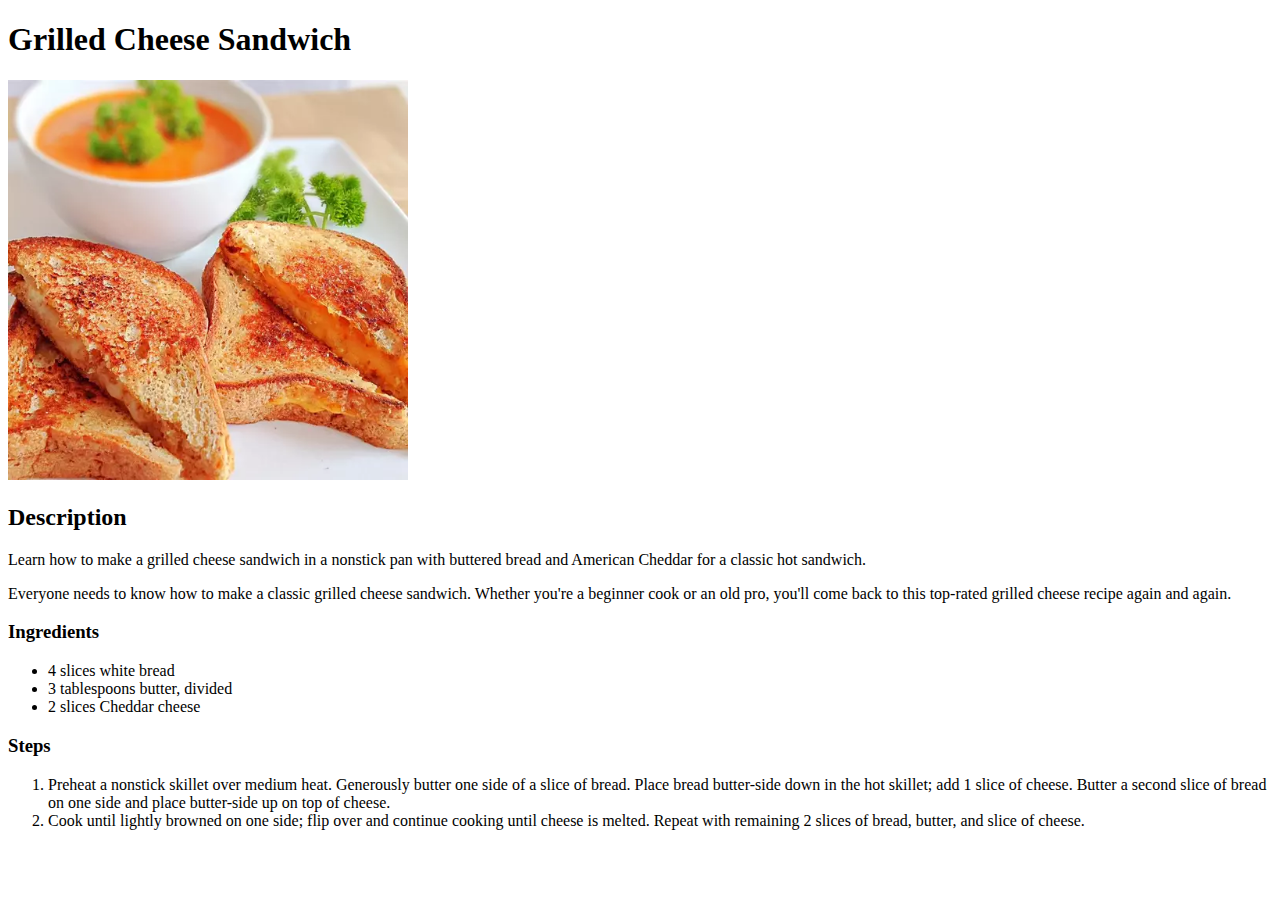
==== recipes/grilled-cheese-sandwich.html @ ba649b7a "Created grilled-cheese-sandwich.html, sloppy-joes.html" ====
<!DOCTYPE html>
<html lang="en">
<head>
    <meta charset="UTF-8">
    <meta name="viewport" content="width=device-width, initial-scale=1.0">
    <title>Grilled Cheese Sandwich</title>
</head>
<body>
    <h1>Grilled Cheese Sandwich</h1>
    <img src="images/grilledCheeseSandwich.png" alt="Sloppy Joe Burger" width="400" height="400">
    <h2>Description</h2>
    <p>Learn how to make a grilled cheese sandwich in a nonstick pan with buttered bread and American Cheddar for a classic hot sandwich.</p>
    <p>Everyone needs to know how to make a classic grilled cheese sandwich. Whether you're a beginner cook or an old pro, you'll come back to this top-rated grilled cheese recipe again and again.</p>
    <h3>Ingredients</h3>
    <ul>
        <li>4 slices white bread</li>
        <li>3 tablespoons butter, divided</li>
        <li>2 slices Cheddar cheese</li>
    </ul>
    <h3>Steps</h3>
    <ol>
        <li>Preheat a nonstick skillet over medium heat. Generously butter one side of a slice of bread. Place bread butter-side down in the hot skillet; add 1 slice of cheese. Butter a second slice of bread on one side and place butter-side up on top of cheese.</li>
        <li>Cook until lightly browned on one side; flip over and continue cooking until cheese is melted. Repeat with remaining 2 slices of bread, butter, and slice of cheese.</li>
        
    </ol>
    
</body>
</html>
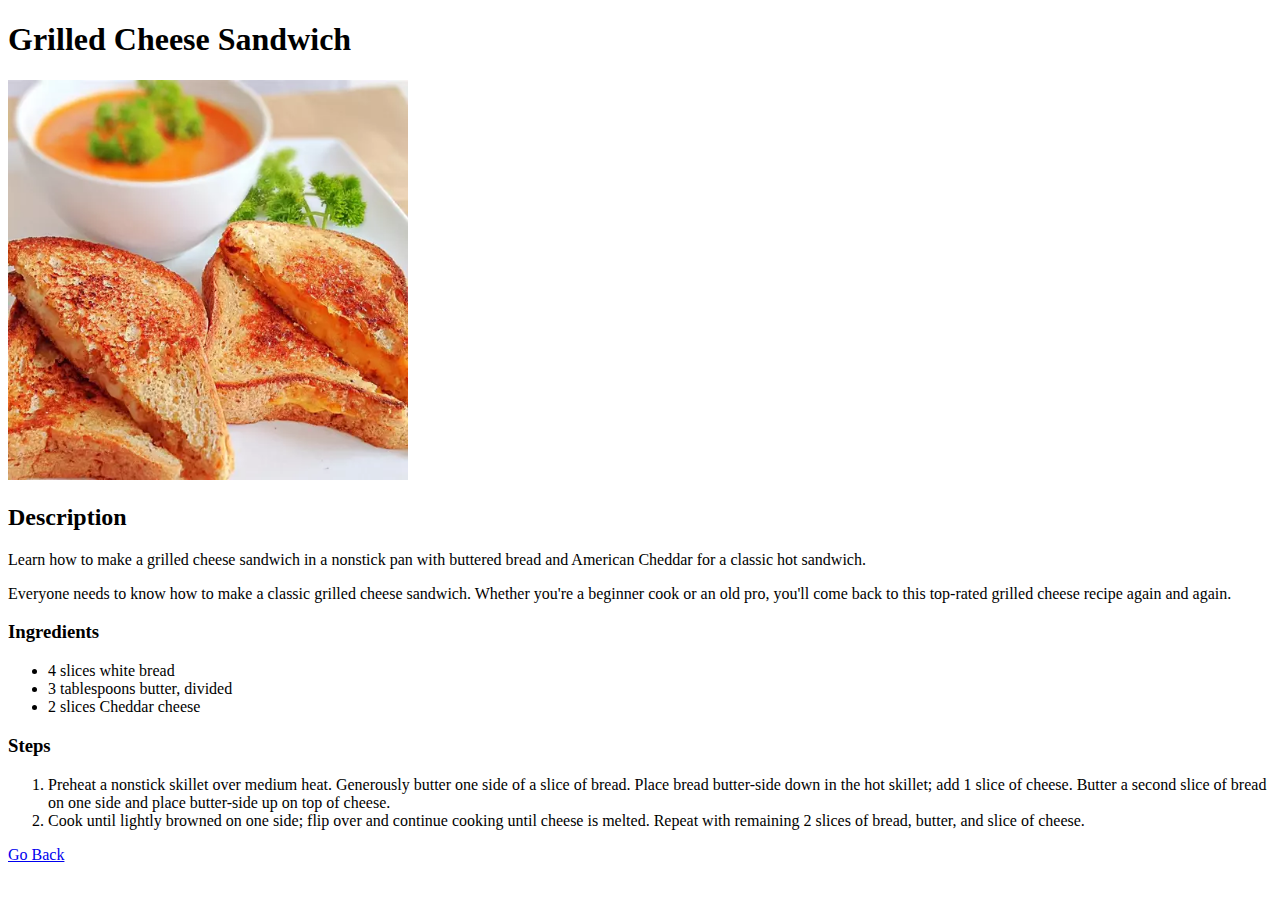
==== commit 02ea42e1: "Added a 'go back' link to all three recipe html files to go back to the index.html page" ====
--- a/recipes/grilled-cheese-sandwich.html
+++ b/recipes/grilled-cheese-sandwich.html
@@ -23,6 +23,6 @@
         <li>Cook until lightly browned on one side; flip over and continue cooking until cheese is melted. Repeat with remaining 2 slices of bread, butter, and slice of cheese.</li>
         
     </ol>
-    
+    <a href="../index.html">Go Back</a>
 </body>
 </html>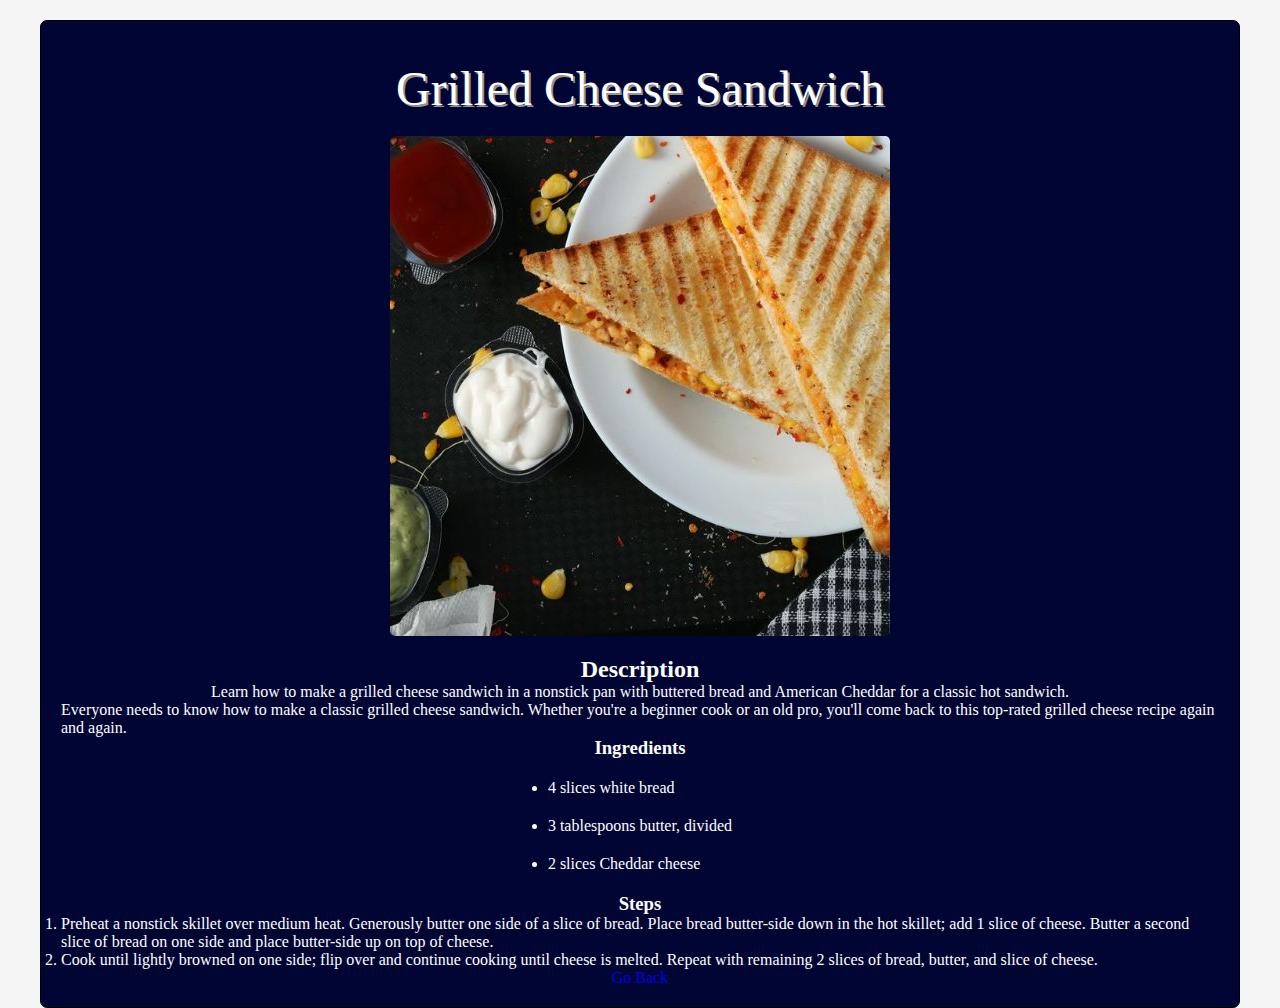
==== commit 422eb024: "Deleted the images as they were different sizes and used canvas to resize all images in the images r" ====
--- a/recipes/grilled-cheese-sandwich.html
+++ b/recipes/grilled-cheese-sandwich.html
@@ -1,28 +1,41 @@
 <!DOCTYPE html>
 <html lang="en">
+
 <head>
     <meta charset="UTF-8">
     <meta name="viewport" content="width=device-width, initial-scale=1.0">
     <title>Grilled Cheese Sandwich</title>
+    <link rel="stylesheet" href="../styles.css">
 </head>
+
 <body>
-    <h1>Grilled Cheese Sandwich</h1>
-    <img src="images/grilledCheeseSandwich.png" alt="Sloppy Joe Burger" width="400" height="400">
-    <h2>Description</h2>
-    <p>Learn how to make a grilled cheese sandwich in a nonstick pan with buttered bread and American Cheddar for a classic hot sandwich.</p>
-    <p>Everyone needs to know how to make a classic grilled cheese sandwich. Whether you're a beginner cook or an old pro, you'll come back to this top-rated grilled cheese recipe again and again.</p>
-    <h3>Ingredients</h3>
-    <ul>
-        <li>4 slices white bread</li>
-        <li>3 tablespoons butter, divided</li>
-        <li>2 slices Cheddar cheese</li>
-    </ul>
-    <h3>Steps</h3>
-    <ol>
-        <li>Preheat a nonstick skillet over medium heat. Generously butter one side of a slice of bread. Place bread butter-side down in the hot skillet; add 1 slice of cheese. Butter a second slice of bread on one side and place butter-side up on top of cheese.</li>
-        <li>Cook until lightly browned on one side; flip over and continue cooking until cheese is melted. Repeat with remaining 2 slices of bread, butter, and slice of cheese.</li>
-        
-    </ol>
-    <a href="../index.html">Go Back</a>
+    <div class="container">
+        <h1>Grilled Cheese Sandwich</h1>
+        <img src="images/grilledCheeseSandwhich.jpg" alt="Sloppy Joe Burger">
+    
+        <h2>Description</h2>
+        <p>Learn how to make a grilled cheese sandwich in a nonstick pan with buttered bread and American Cheddar for a
+            classic hot sandwich.</p>
+        <p>Everyone needs to know how to make a classic grilled cheese sandwich. Whether you're a beginner cook or an
+            old pro, you'll come back to this top-rated grilled cheese recipe again and again.</p>
+        <h3>Ingredients</h3>
+        <ul>
+            <li>4 slices white bread</li>
+            <li>3 tablespoons butter, divided</li>
+            <li>2 slices Cheddar cheese</li>
+        </ul>
+        <h3>Steps</h3>
+        <ol>
+            <li>Preheat a nonstick skillet over medium heat. Generously butter one side of a slice of bread. Place bread
+                butter-side down in the hot skillet; add 1 slice of cheese. Butter a second slice of bread on one side
+                and place butter-side up on top of cheese.</li>
+            <li>Cook until lightly browned on one side; flip over and continue cooking until cheese is melted. Repeat
+                with remaining 2 slices of bread, butter, and slice of cheese.</li>
+
+        </ol>
+        <a href="../index.html" class="go-back">Go Back</a>
+    </div>
+
 </body>
+
 </html>--- a/styles.css
+++ b/styles.css
@@ -0,0 +1,104 @@
+*{
+    padding: 0;
+    margin: 0;
+    box-sizing: border-box;
+}
+
+html{
+    font-size: 16px;
+}
+
+body{
+    background-color: whitesmoke;
+    color: white;
+    font-size: 1rem;
+}
+
+h1{
+    font-size: 3rem;
+    margin: 20px auto;
+    font-weight: 500;
+    text-shadow: 2px 2px rgb(148, 146, 146);
+}
+
+.container{
+    display: flex;
+    flex-direction: column;
+    align-items: center;
+    justify-content: center;
+    border: 1px solid black;
+    width: 100%; /* Container width is 90% of the viewport width */
+    max-width: 1200px; /* Maximum width of the container */
+    margin: 20px auto 0 auto;
+    background-color: #000534;
+    border-radius: 7px;
+    padding: 20px;
+}
+
+#index-gif{
+    width: 100%;
+    max-width: 500px;
+    height: auto;
+    object-fit: cover;
+    max-height: 500px;
+    display: block;
+    border-radius: 5px;
+}
+img{
+    width: 100%;
+    max-width: 500px;
+    height: auto;
+    object-fit: cover;
+    max-height: 500px;
+    display: block;
+    margin: 0 auto 20px auto;
+    border-radius: 5px;
+}
+
+ul.index-ul{
+    list-style: none;
+    display: flex;
+    justify-content: center;
+    font-size: 20px;
+    flex-wrap: wrap;
+    margin: 20px auto;
+}
+
+
+
+
+ul.index-ul a:hover{
+    background-color: #ff0000;;
+}
+
+ul li{
+    margin: 20px;
+}
+
+ul a{
+    background-color: #a10000;
+    color: white;
+    text-decoration: none;
+    padding: 10px;
+    border-radius: 4px;
+}
+
+.content-container{
+    border: 1px solid yellow;
+    width: 100%;
+    max-width: 750px;
+    padding: 10px 20px;
+}
+
+.description-header{
+    margin: 20px 0;
+}
+
+.h3-header{
+    margin: 20px;
+}
+
+.go-back{
+    text-decoration: none;
+}
+
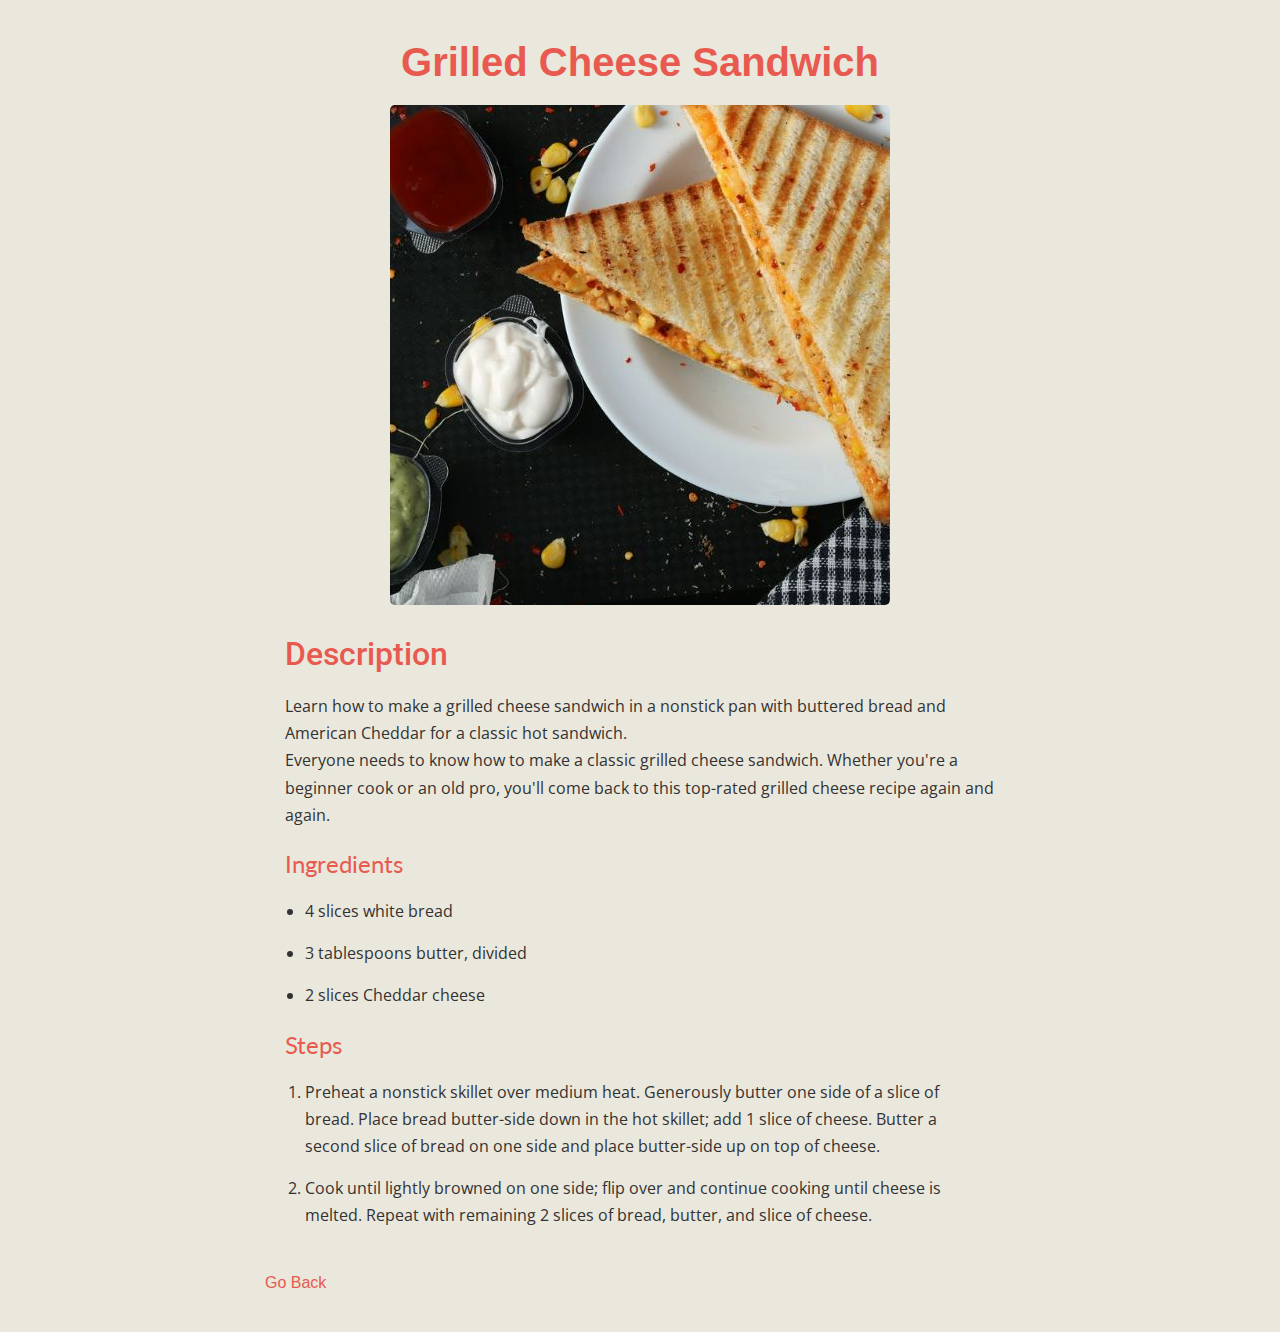
==== commit 4f097127: "Added style to the webpages with the css stylesheet" ====
--- a/recipes/grilled-cheese-sandwich.html
+++ b/recipes/grilled-cheese-sandwich.html
@@ -12,8 +12,8 @@
     <div class="container">
         <h1>Grilled Cheese Sandwich</h1>
         <img src="images/grilledCheeseSandwhich.jpg" alt="Sloppy Joe Burger">
-    
-        <h2>Description</h2>
+        <div class="content-container">
+            <h2 class="description-header">Description</h2>
         <p>Learn how to make a grilled cheese sandwich in a nonstick pan with buttered bread and American Cheddar for a
             classic hot sandwich.</p>
         <p>Everyone needs to know how to make a classic grilled cheese sandwich. Whether you're a beginner cook or an
@@ -31,9 +31,10 @@
                 and place butter-side up on top of cheese.</li>
             <li>Cook until lightly browned on one side; flip over and continue cooking until cheese is melted. Repeat
                 with remaining 2 slices of bread, butter, and slice of cheese.</li>
-
         </ol>
-        <a href="../index.html" class="go-back">Go Back</a>
+        </div>
+        
+ <a href="../index.html" class="go-back">Go Back</a>       
     </div>
 
 </body>
--- a/styles.css
+++ b/styles.css
@@ -1,41 +1,51 @@
+@import url('https://fonts.googleapis.com/css2?family=Montserrat:wght@700&family=Roboto:wght@500&family=Lato:wght@400&family=Open+Sans:wght@400&display=swap');
+
 *{
     padding: 0;
     margin: 0;
     box-sizing: border-box;
 }
-
 html{
-    font-size: 16px;
+  scroll-behavior: smooth;   
 }
 
 body{
-    background-color: whitesmoke;
-    color: white;
-    font-size: 1rem;
+    background-color: #eae7dc;
+    font-size: 16px;
+   
 }
 
 h1{
-    font-size: 3rem;
+    font-size: 2.5rem;
     margin: 20px auto;
-    font-weight: 500;
-    text-shadow: 2px 2px rgb(148, 146, 146);
+    font-weight: 700;
+    font-family: "Monserrat", sans-serif;
+    text-align: center;
 }
+h2{font-family: "Roboto", sans-serif; font-weight: 500; font-size: 2rem;}
+h3{font-family: "Lato", sans-serif; font-weight: 400; font-size: 1.5rem;}
+p,li{font-family: "Open Sans", sans-serif; font-weight: 400; font-size: 1rem;}
 
 .container{
     display: flex;
     flex-direction: column;
     align-items: center;
     justify-content: center;
-    border: 1px solid black;
-    width: 100%; /* Container width is 90% of the viewport width */
-    max-width: 1200px; /* Maximum width of the container */
-    margin: 20px auto 0 auto;
-    background-color: #000534;
-    border-radius: 7px;
+    width: 100%; 
+    max-width: 1200px; 
+    margin: 0 auto 0 auto;
+    background-color: #eae7dc;
     padding: 20px;
+    color: rgb(51, 50, 50);
 }
 
-#index-gif{
+.index-container{
+    height: 100vh;
+    justify-content: center;
+}
+
+
+#index-gif, img{
     width: 100%;
     max-width: 500px;
     height: auto;
@@ -44,39 +54,28 @@
     display: block;
     border-radius: 5px;
 }
-img{
-    width: 100%;
-    max-width: 500px;
-    height: auto;
-    object-fit: cover;
-    max-height: 500px;
-    display: block;
-    margin: 0 auto 20px auto;
-    border-radius: 5px;
-}
+
 
 ul.index-ul{
     list-style: none;
     display: flex;
     justify-content: center;
-    font-size: 20px;
+    font-size: 1rem;
     flex-wrap: wrap;
     margin: 20px auto;
 }
 
 
-
-
 ul.index-ul a:hover{
-    background-color: #ff0000;;
+    background-color: #8e8d8a;
 }
 
-ul li{
-    margin: 20px;
+ul li, ol li{
+    margin: 15px 20px;
 }
 
 ul a{
-    background-color: #a10000;
+    background-color: #e85a4f;
     color: white;
     text-decoration: none;
     padding: 10px;
@@ -84,7 +83,6 @@
 }
 
 .content-container{
-    border: 1px solid yellow;
     width: 100%;
     max-width: 750px;
     padding: 10px 20px;
@@ -94,11 +92,85 @@
     margin: 20px 0;
 }
 
-.h3-header{
-    margin: 20px;
+p, li{
+    line-height: 1.7;
 }
 
-.go-back{
-    text-decoration: none;
+h1, h2, h3{
+    color: #e85a4f;
 }
 
+h3{
+    margin: 20px 0;
+}
+
+a.go-back{
+    text-decoration: none;
+    margin: 20px 0; 
+    text-align: left;
+    width: 100%;
+    max-width: 750px;
+    color: #e85a4f;
+    font-family: "Monserrat", sans-serif;
+    font-size: 1rem;
+}
+/*MEDIA QUERIES TO MAKE THE TEXT ELEMENTS RESPOSIVE FROM DESKTOP TO TABLET TO PHONE DEVICES*/
+@media (max-width: 1200px) {
+    h1 {
+        font-size: 2.25rem;
+    }
+    h2 {
+        font-size: 1.75rem;
+    }
+    h3 {
+        font-size: 1.5rem;
+    }
+    p,li, a.go-back {
+        font-size: 0.95rem;
+    }
+}
+
+@media (max-width: 992px) {
+    h1 {
+        font-size: 2rem;
+    }
+    h2 {
+        font-size: 1.5rem;
+    }
+    h3 {
+        font-size: 1.25rem;
+    }
+    p,li, a.go-back {
+        font-size: 0.9rem;
+    }
+}
+
+@media (max-width: 768px) {
+    h1 {
+        font-size: 1.75rem;
+    }
+    h2 {
+        font-size: 1.25rem;
+    }
+    h3 {
+        font-size: 1rem;
+    }
+    p, li, a.go-back {
+        font-size: 0.85rem;
+    }
+}
+
+@media (max-width: 576px) {
+    h1 {
+        font-size: 1.5rem;
+    }
+    h2 {
+        font-size: 1.1rem;
+    }
+    h3 {
+        font-size: 0.9rem;
+    }
+    p, li, a.go-back, ul.index-ul {
+        font-size: 0.8rem;
+    }
+}